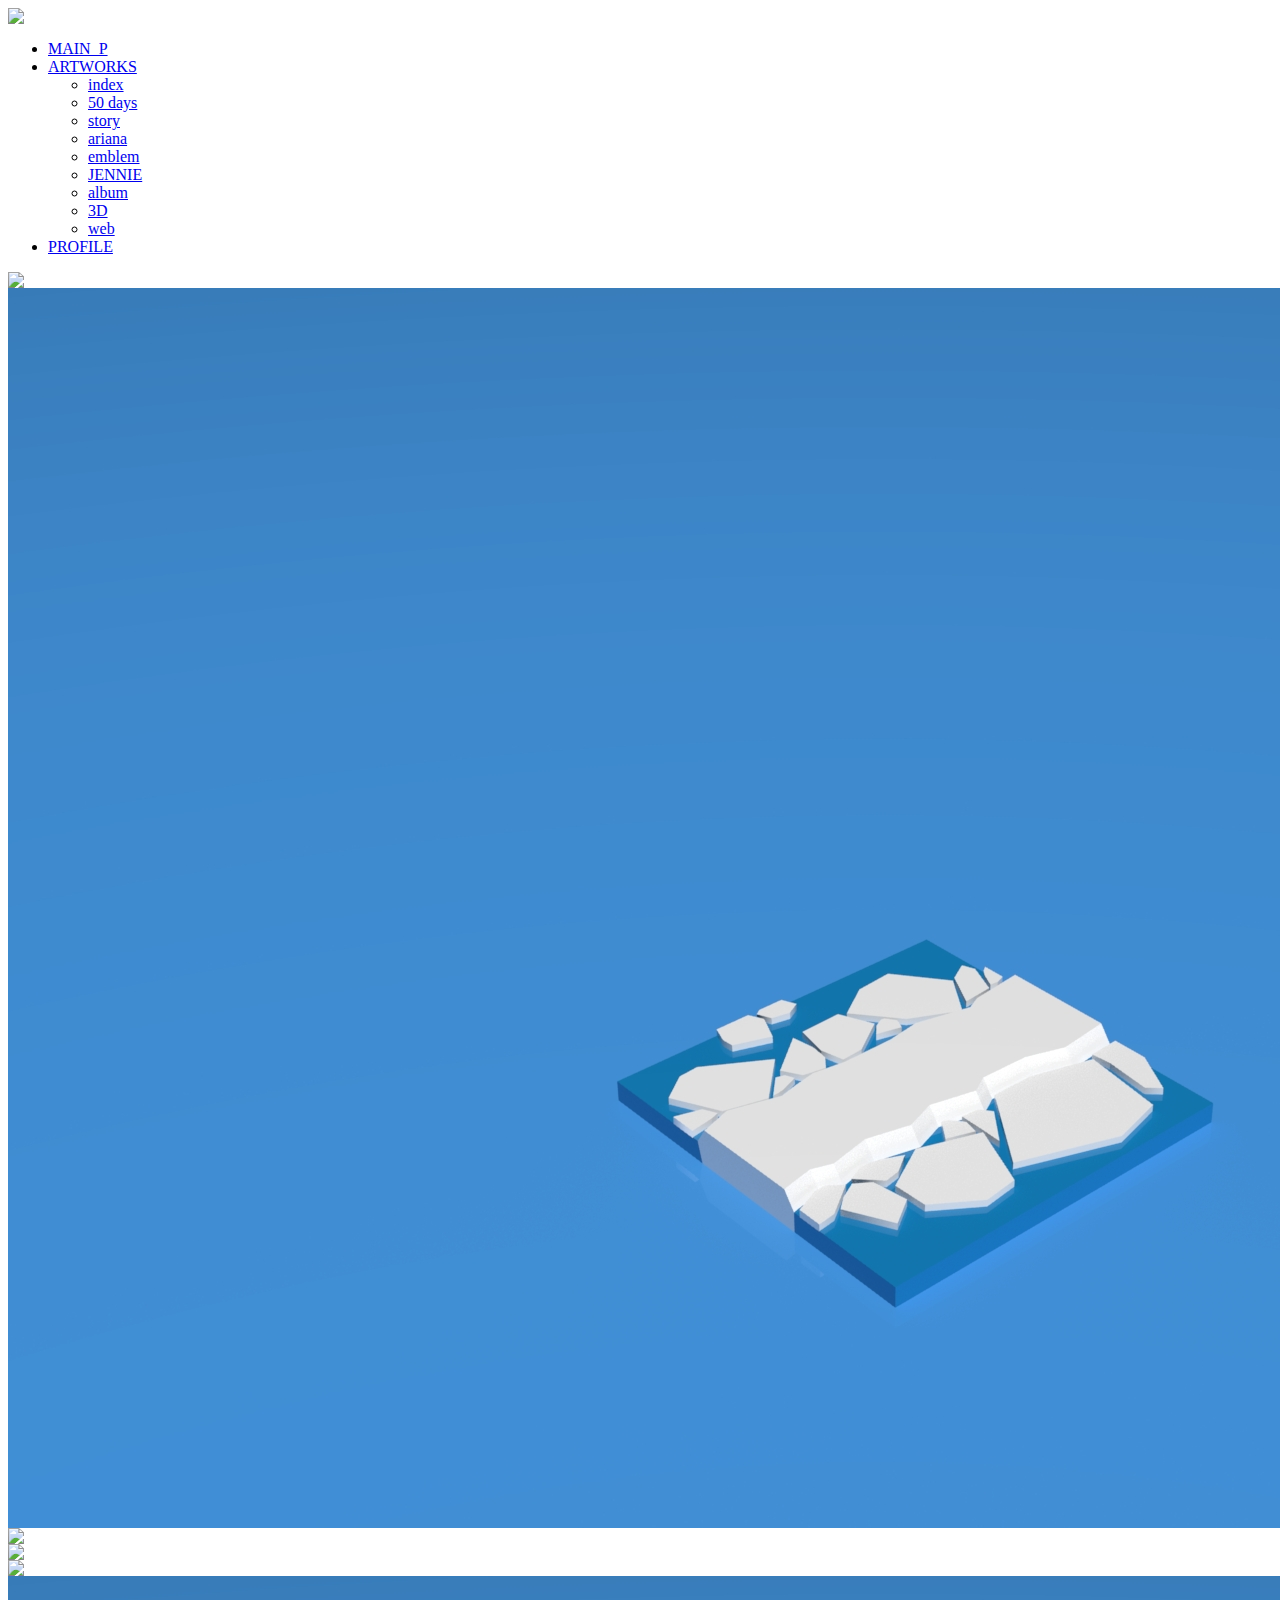
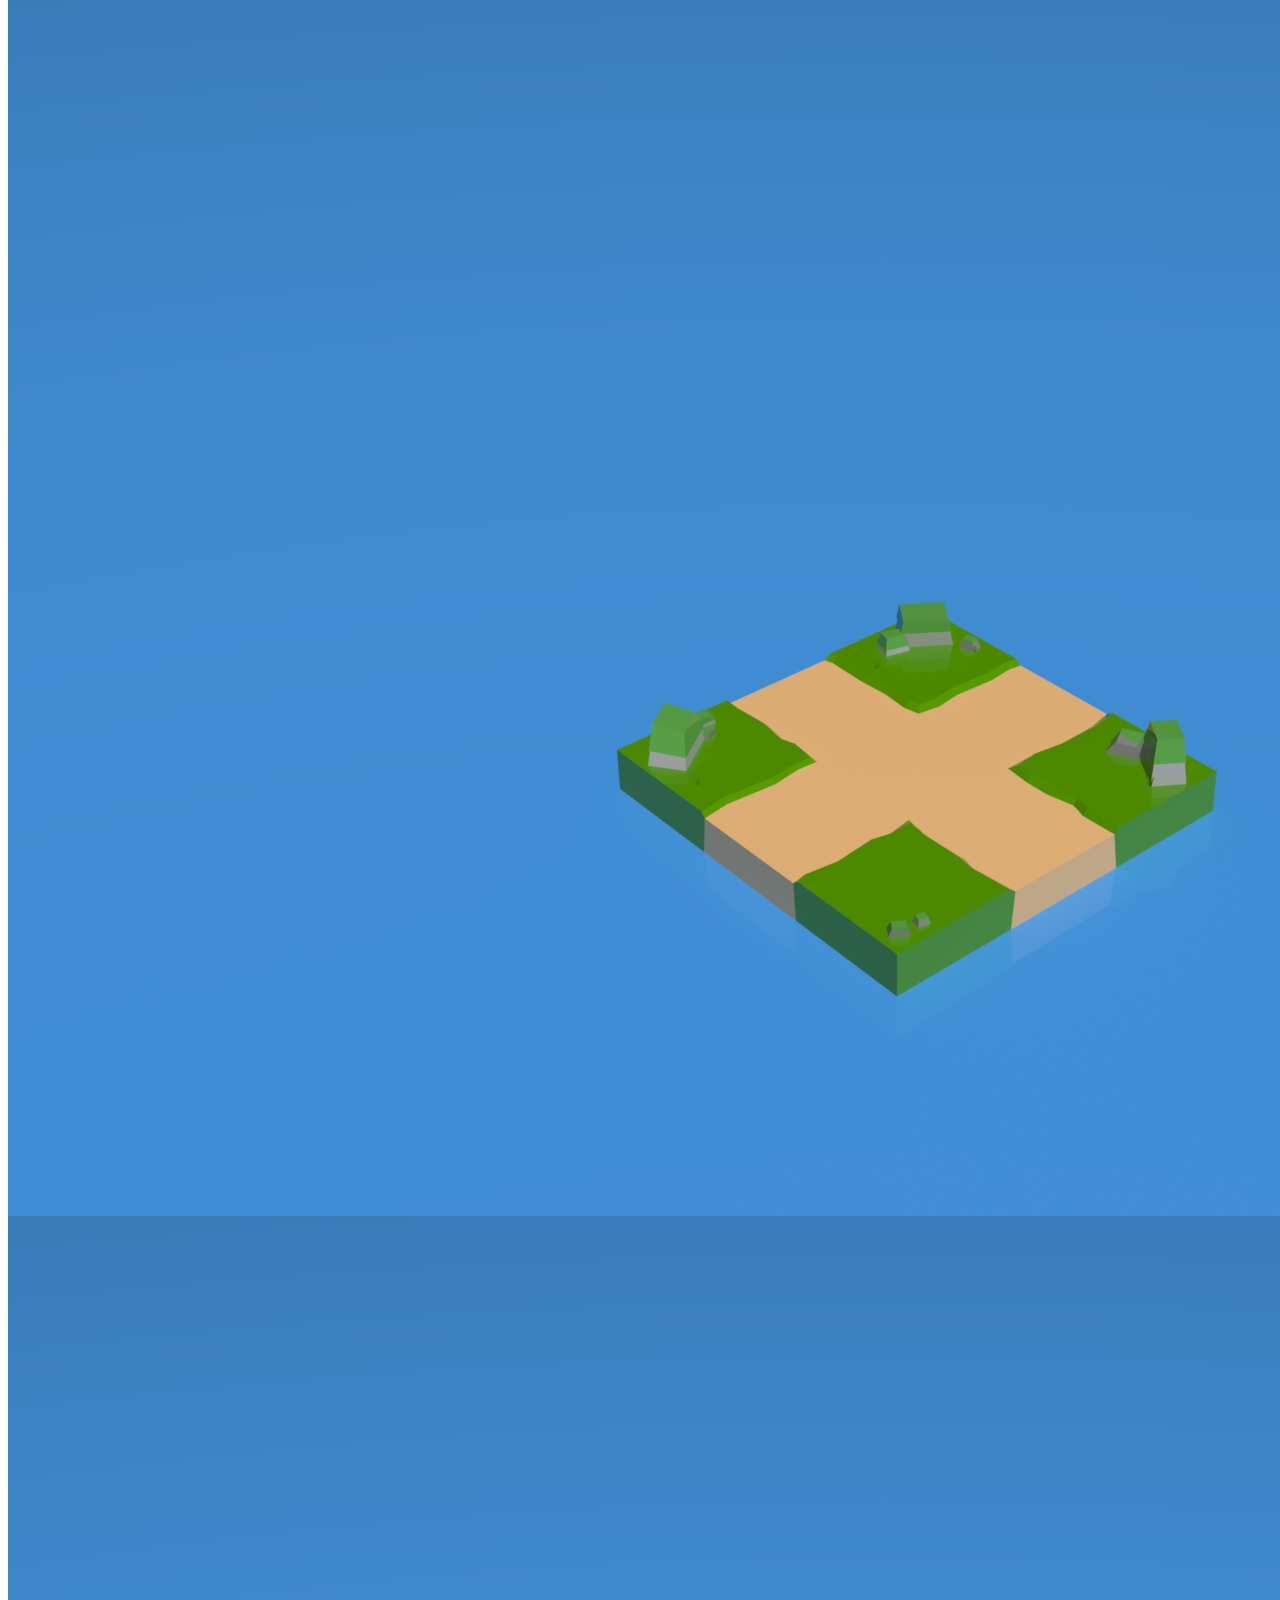
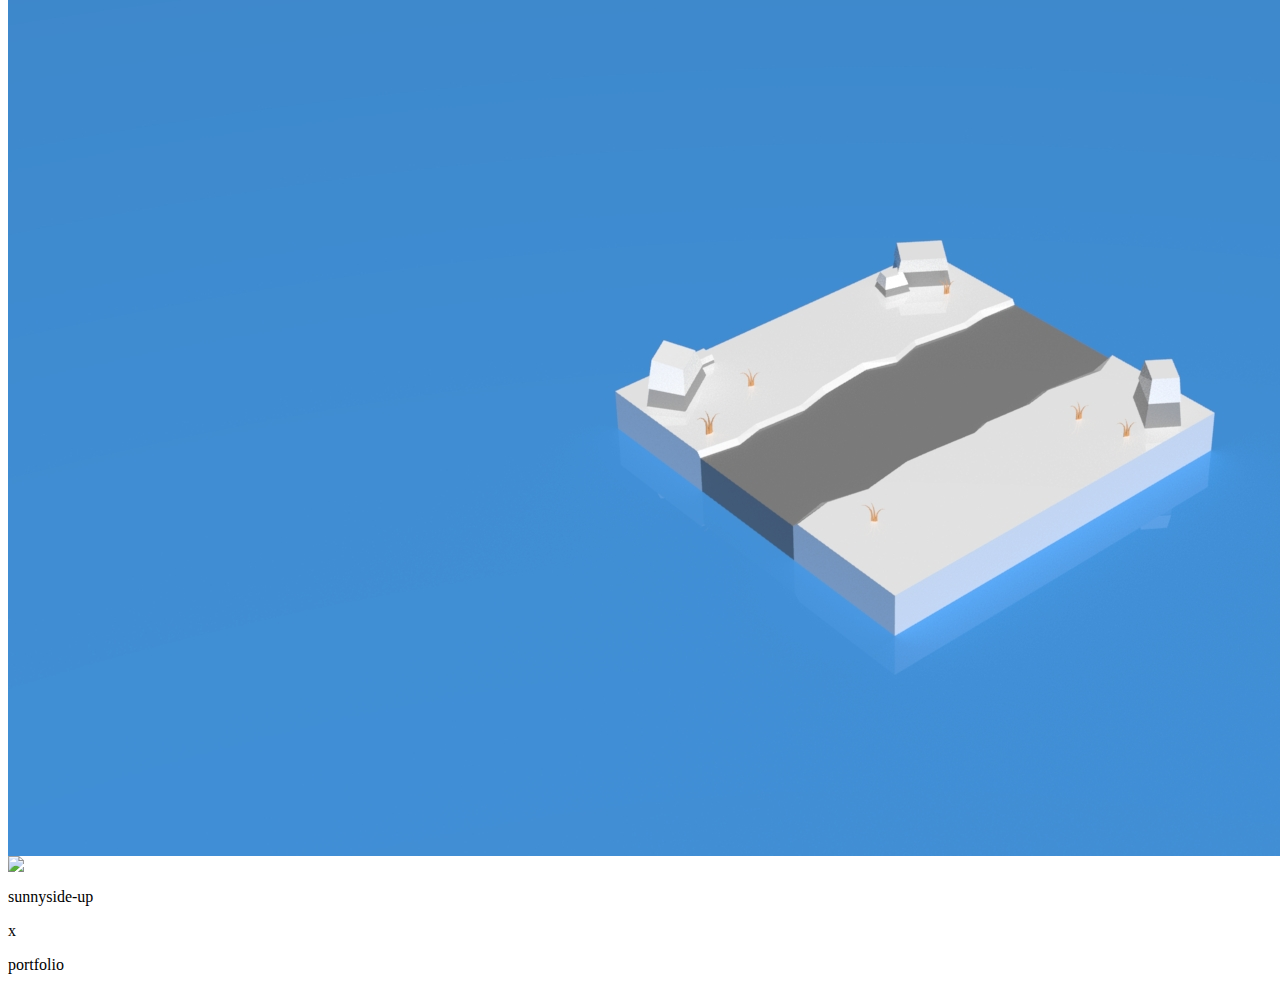
==== in_3D.html @ d8e5fe1e "Update in_3D.html" ====
<html>
<head>
    <meta charset="utf-8">
    <title> index </title>
    <meta name="viewport" content="width=device-width, initial-scale=1">
    <link rel="stylesheet" href="in_3D.css">
    <link rel="stylesheet" href="https://cdnjs.cloudflare.com/ajax/libs/font-awesome/4.7.0/css/font-awesome.min.css">
    
    <style>
        
    </style>
</head>

<body>
    <header>
    
        <div id="egg">
            <img src="egg.png">
        </div>
        <ul id="mainmenu">
            <li id="item1">
                <a href="index.html">MAIN_P</a>
                <div id="item2sub">
                    <ul class="submenu">
                       
                    </ul>
                </div>
            </li>
            <li id="item2">
                <a href="#">ARTWORKS</a>
                <div id="item2sub">
                    <ul class="submenu">
                        <li><a href="in_index.html">index</a></li>
                        <li><a href="in_50days.html">50 days</a></li>
                        <li><a href="in_story.html">story</a></li>
                        <li><a href="in_ariana.html">ariana</a></li>
                        <li><a href="in_emblem.html">emblem</a></li>
                        <li><a href="in_jennie.html">JENNIE</a></li>
                        <li><a href="in_album.html">album</a></li>
                        <li><a href="in_3D.html">3D</a></li>
                        <li><a href="in_web.html">web</a></li>
                    </ul>
                </div>
            </li>
            <li id="item3">
                <a href="in_profile.html">PROFILE</a>
                <div id="item2sub">
                    <ul class="submenu">
                    </ul>
                </div>
            </li>
    </ul>
        <div id="top"></div>
    </header>

    <main>
        <section id="img-grid">
            <img src="8-1.jpg">
        </section>
        <section id="img-grid">
            <img src="8-2.jpg">
        </section>
        <section id="img-grid">
            <img src="8-3.jpg">
        </section>
        <section id="img-grid">
            <img src="8-4.jpg">
        </section>
        <section id="img-grid">
            <img src="8-5.jpg">
        </section>
        <section id="img-grid">
            <img src="8-6.jpg">
        </section>
        <section id="img-grid">
            <img src="8-7.jpg">
        </section>
        <section id="img-grid">
            <img src="8-8.jpg">
        </section>
    </main>
    
    <footer>
        <div id="footer">
            <p> sunnyside-up</p>
            <p>x</p>
            <p>portfolio</p>
        </div>

    </footer>
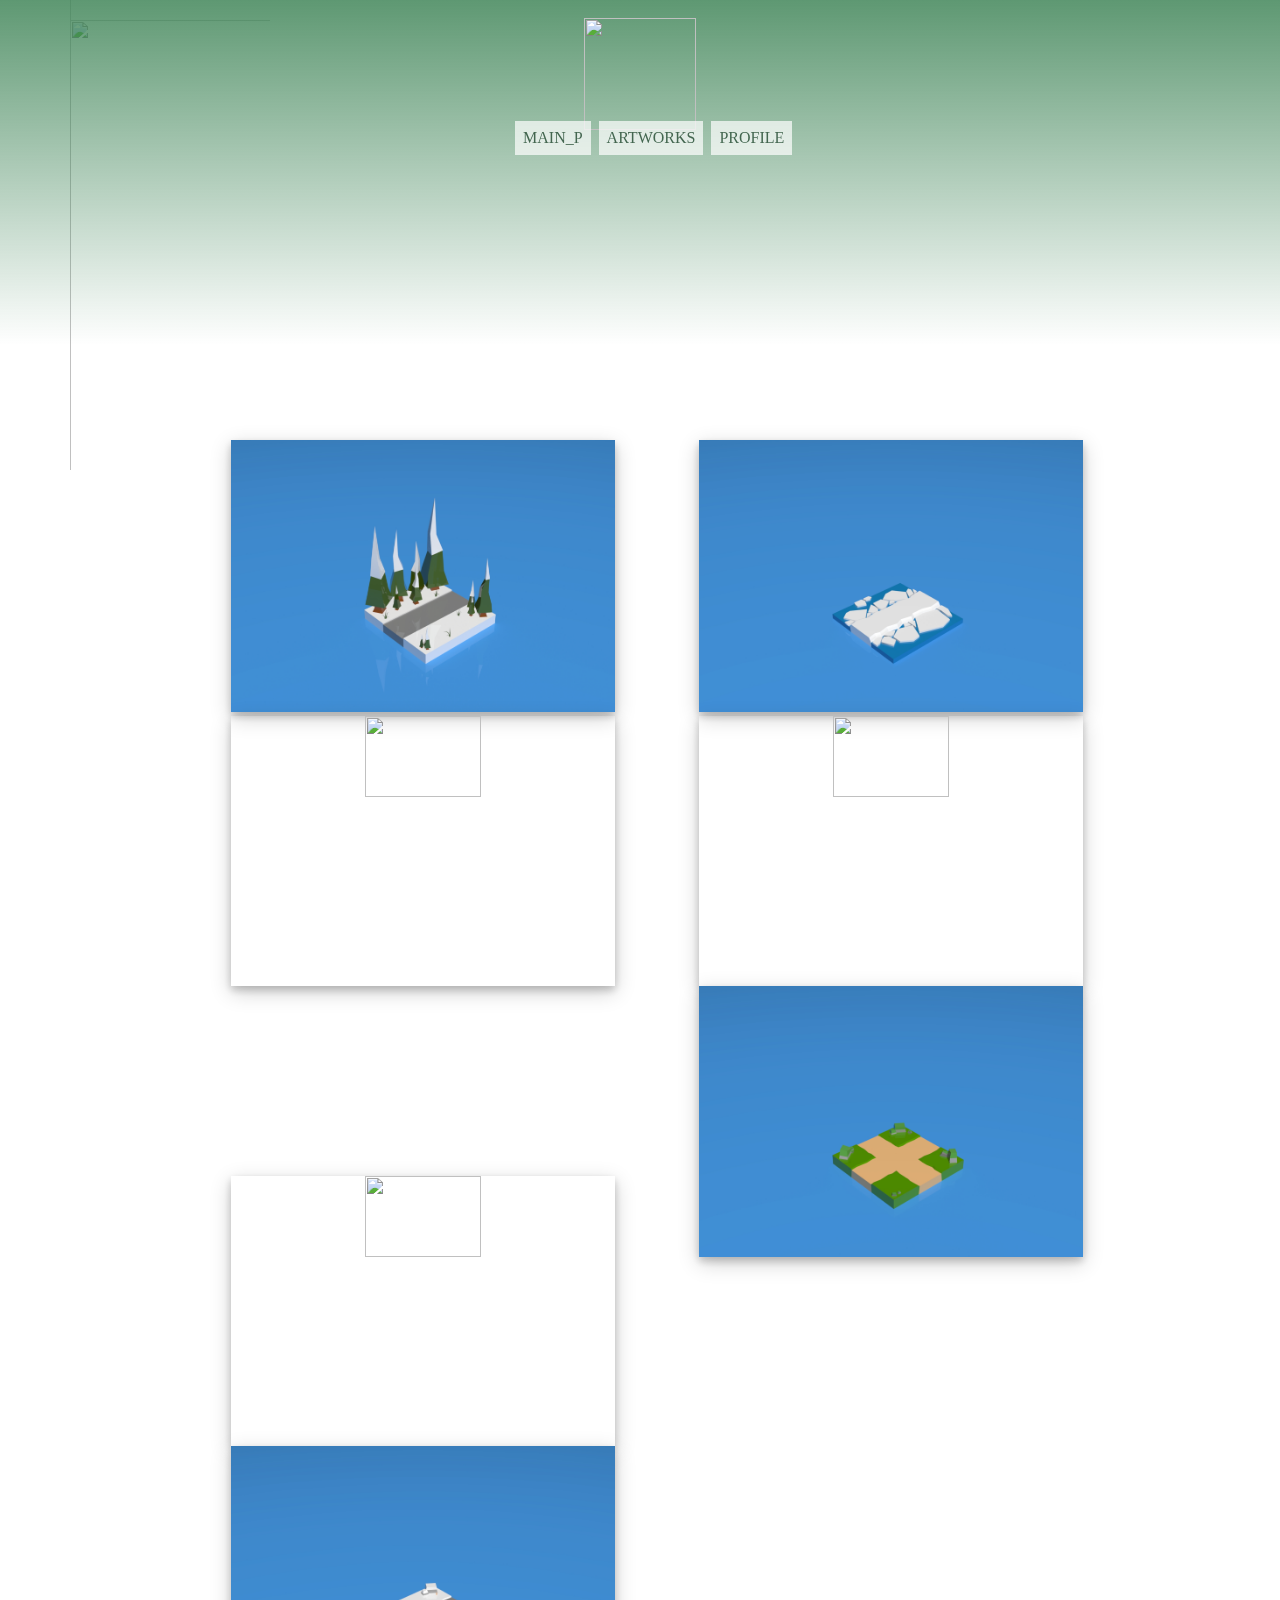
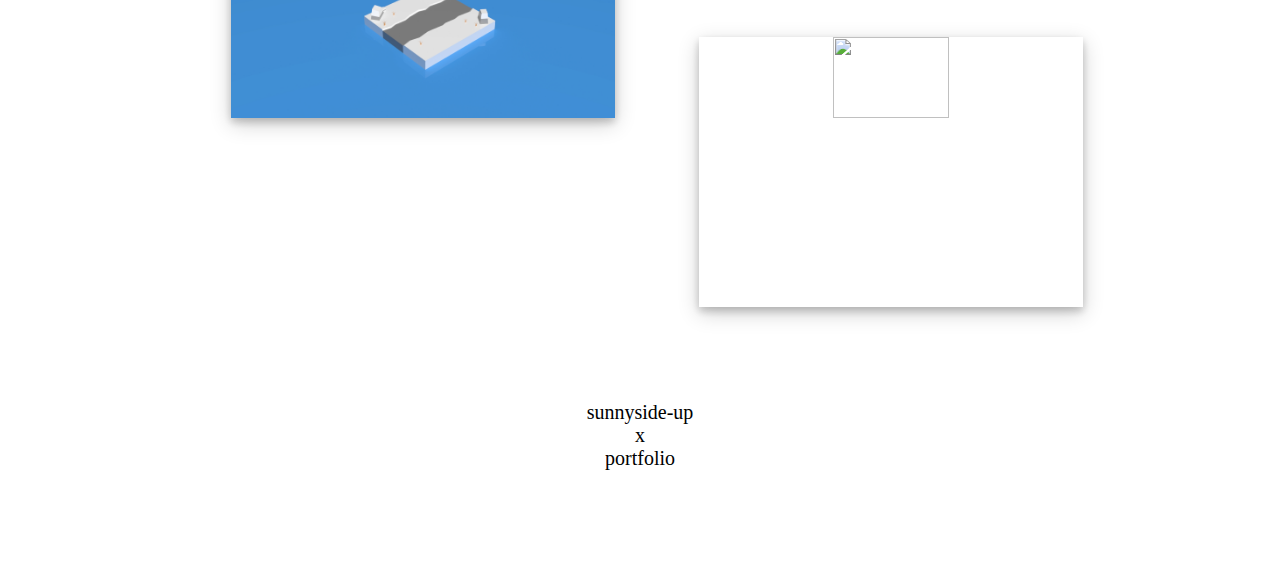
==== commit 4c1a88db: "Update in_3D.html" ====
--- a/in_3D.html
+++ b/in_3D.html
@@ -12,6 +12,15 @@
 </head>
 
 <body>
+    <div id="ani">
+        <img src="ani.png">
+    </div>
+    <div id="ani1">
+        <img src="ani.png">
+    </div>
+    <div id="ani2">
+        <img src="ani.png">
+    </div>
     <header>
     
         <div id="egg">
--- a/in_3D.css
+++ b/in_3D.css
@@ -0,0 +1,308 @@
+@import url('https://fonts.googleapis.com/css2?family=Amarante&display=swap');
+@import url('https://fonts.googleapis.com/css2?family=Roboto&display=swap');
+@import url('https://fonts.googleapis.com/css2?family=Noto+Sans+KR');
+@font-face {
+    font-family: 'SBAggroB';
+    src: url('https://cdn.jsdelivr.net/gh/projectnoonnu/noonfonts_2108@1.1/SBAggroB.woff') format('woff');
+    font-weight: normal;
+    font-style: normal;
+}
+
+
+h1{
+    margin: 0; padding: 0;
+}
+header {
+    position: relative;
+    width: 100%;
+    top: 0%;
+    left: 0%;
+    height: 150px;
+    margin: 0 auto;
+}
+main {
+    position: relative;
+    width: 100%;
+    top: 0;
+    margin: 0% auto 30%;
+}
+footer {
+    position: relative;
+    width: 100%;
+    margin: 0% auto;
+    height: 20%;
+}
+
+@keyframes rotate {
+    0% {
+      transform: rotate(0);
+    }
+    100% {
+      transform: rotate(360deg);
+    }
+}
+
+html, p {
+    margin: 0;
+    padding: 0;
+}
+
+#ani {
+    /* flexbox를 사용하여 박스 안에 들어 있는 아이템을 가운데 정렬 */
+    display: flex;
+    justify-content: center;
+    align-items: center;
+
+    position: fixed;
+    top: 70px;
+    left: 70px;
+    width: 200px;
+    height: 200px;
+
+    animation-name: rotate;
+    animation-duration: 16s;
+    animation-iteration-count: infinite;
+    animation-timing-function: linear;
+    animation-play-state: running;
+}
+#ani > img{width: 300%;}
+
+#ani1 {
+    display: flex;
+    justify-content: center;
+    align-items: center;
+
+    position: fixed;
+    top: 70px;
+    left: 70px;
+    width: 200px;
+    height: 200px;
+
+    animation-name: rotate;
+    animation-duration: 13s;
+    animation-iteration-count: infinite;
+    animation-timing-function: linear;
+    animation-play-state: running;
+}
+#ani1 > img{width: 150%;}
+
+#ani2 {
+    display: flex;
+    justify-content: center;
+    align-items: center;
+
+    position: fixed;
+    top: 700px;
+    left: 1300px;
+    width: 200px;
+    height: 200px;
+
+    animation-name: rotate;
+    animation-duration: 20s;
+    animation-iteration-count: infinite;
+    animation-timing-function: linear;
+    animation-play-state: running;
+}
+#ani2 > img{width: 500%;}
+
+body {
+    margin: 0; padding: 0;
+    font-family: 'SBAggroB';
+    animation-name: test-animation;
+    animation-duration: 7s;
+    animation-iteration-count: infinite;
+    animation-direction: alternate;
+}
+
+@keyframes test-animation {
+    0% {background-colo: #ffffff; }
+    33% { background-color: #fffeea }
+    66% { background-color: rgb(255, 255, 255); }
+    100% { background-color: #f9f1ff }
+}
+
+a {
+    text-decoration: none;
+    color: #254d33d7;
+}
+a:hover {
+    color: #e4ffeed7;
+}
+#mainmenu {
+    position: absolute;
+    list-style: none;
+    text-align: center;
+    width: 30%;
+    top: 70%;
+    left: 36.8%;
+    color: #254d33d7;
+    z-index: 2;
+}
+
+#mainmenu > li {
+    float: left;
+    padding: 8px;
+    margin: 0 4px;
+    background-color: #ffffffb3;
+}
+
+#item2sub {
+    overflow: hidden;
+    height: 0px;
+    transition: 0.5s;
+}
+#item2:hover > #item2sub {
+    height: 275px;
+}
+.submenu {
+    list-style: none;
+    margin: 0;
+    padding:10px;
+}
+.submenu > li{
+    list-style: none;
+    margin: 0;
+    padding:5px;
+}
+
+#egg{
+    position: absolute;
+    text-align: center;
+    width: 100% ;
+    top: 12%;
+    left: 0%;
+    z-index: 1;
+}
+#egg > img {width: 7em;}
+
+#top {
+    display: block;
+    position: static;
+    text-align: center;
+    width: 100%;
+    left: 0%;
+    top: 40%;
+    height: 230%;
+    background-image: linear-gradient(#408558d7, rgba(255, 255, 255, 0));
+    z-index: -1000;
+}
+#img-grid {
+    display: inline;
+    flex-wrap: wrap;
+    position: relative;
+    text-align: center;
+    width: 80%;
+    left: 11.8%;
+    margin-left: 80px;
+}
+
+#img-grid > img {
+    position: relative;
+    top: 290px;
+    width: 30%;
+    box-shadow: 0 4px 8px 0 rgba(0, 0, 0, 0.2), 0 6px 20px 0 rgba(0, 0, 0, 0.19);
+    z-index: 3;
+}
+
+#footer{
+    position: static;
+    text-align: center;
+    font-size: 20px;
+    padding-bottom: 1%;
+}
+
+
+@media screen and (max-width: 960px) {
+    #mainmenu {
+        text-align: center;
+        font-size: 4px;
+        padding: 8px;
+        width: 50%;
+        top: 70%;
+        left: 25%;
+    } 
+    #item2sub {
+        overflow: hidden;
+        height: 0px;
+        transition: 0.5s;
+    }
+    #item2:hover > #item2sub {
+        height: 210px;
+    }
+    .submenu {
+        list-style: none;
+        margin: 0;
+        padding:10px;
+    }
+    .submenu > li{
+        list-style: none;
+        margin: 0;
+        padding: 5px 0px;
+    }
+}
+@media screen and (max-width: 520px) {
+    #mainmenu {
+        text-align: center;
+        font-size: 4px;
+        padding: 8px;
+        width: 50%;
+        top: 70%;
+        left: 25%;
+    } 
+    #item2sub {
+        overflow: hidden;
+        height: 0px;
+        transition: 0.5s;
+    }
+    #item2:hover > #item2sub {
+        height: 210px;
+    }
+    .submenu {
+        list-style: none;
+        margin: 0;
+        padding:10px;
+    }
+    .submenu > li{
+        list-style: none;
+        margin: 0;
+        padding: 5px 0px;
+    }
+}
+
+
+
+
+@media screen and (max-width: 960px) {
+    main {
+        top: -7%;
+        margin: 0% auto 70%;
+    } 
+}
+@media screen and (max-width: 520px) {
+    main {
+        top: -7%;
+        margin: 0% auto 70%;
+    } 
+}
+
+
+@media screen and (max-width: 960px) {
+    #img-grid > img{
+        width: 70%;
+        left: -12%;
+        margin-bottom: 80px;
+}
+    } 
+    #social {
+        display: none;
+    }
+@media screen and (max-width: 960px) {
+    #img-grid > img{
+        width: 70%;
+        left: -12%;
+        margin-bottom: 80px;
+}
+    } 
+    #social {
+        display: none;
+    }